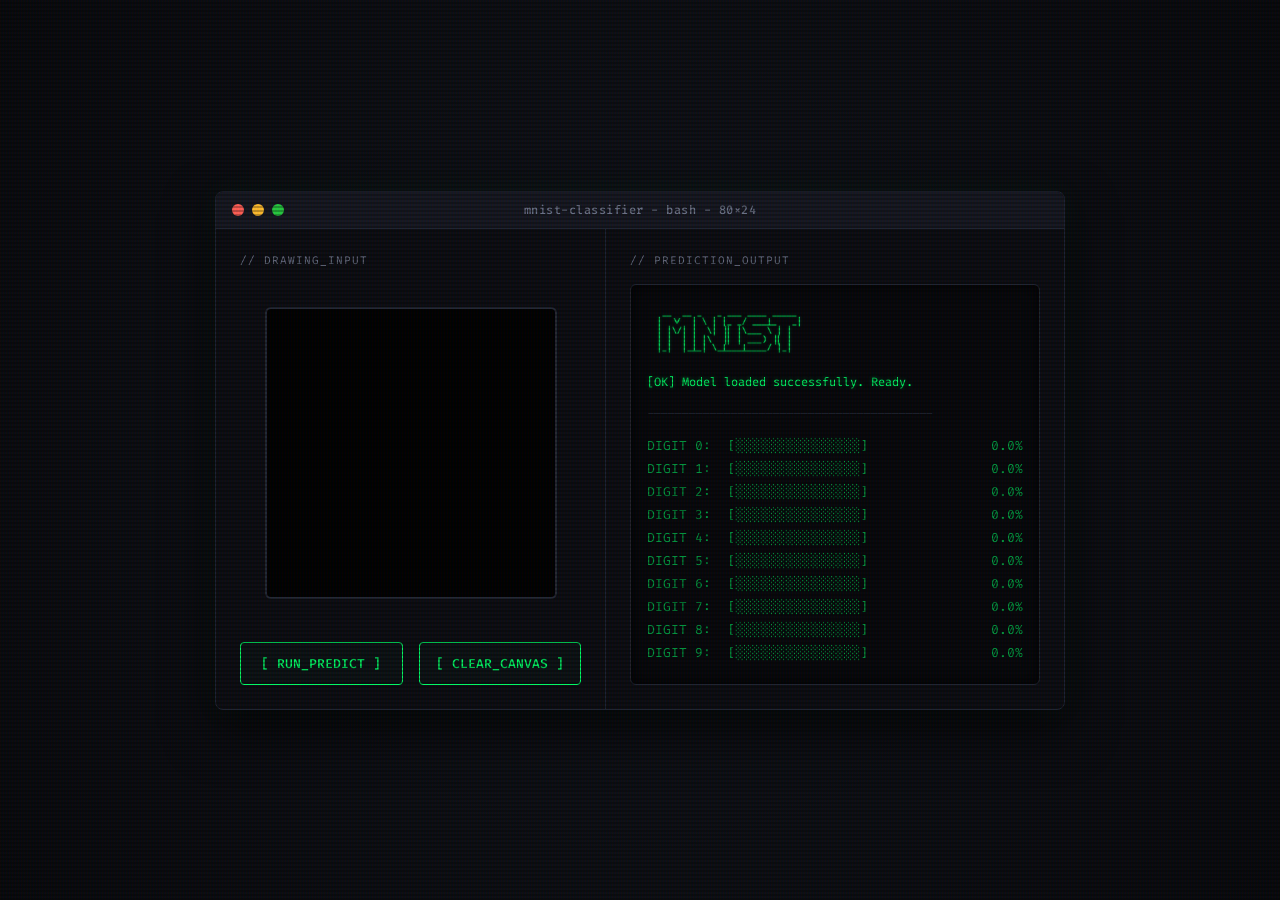
==== canvas/index.html @ 04cbb3df "init" ====
<!DOCTYPE html>
<html lang="en">
<head>
    <meta charset="UTF-8">
    <meta name="viewport" content="width=device-width, initial-scale=1.0">
    <title>MNIST Terminal Classifier</title>
    <link rel="stylesheet" href="styles.css">
</head>
<body>
    <div class="terminal-window">
        <!-- Terminal Header Bar -->
        <div class="terminal-header">
            <div class="terminal-dots">
                <span class="dot red"></span>
                <span class="dot yellow"></span>
                <span class="dot green"></span>
            </div>
            <div class="terminal-title">mnist-classifier - bash - 80×24</div>
        </div>
        
        <!-- Terminal Content -->
        <div class="terminal-content">
            <!-- Left Side: Drawing area -->
            <div class="left-panel">
                <div class="panel-header">// DRAWING_INPUT</div>
                <div class="canvas-wrapper">
                    <canvas id="draw" width="280" height="280"></canvas>
                </div>
                <div class="controls">
                    <button id="predict" class="btn">[ RUN_PREDICT ]</button>
                    <button id="clear" class="btn">[ CLEAR_CANVAS ]</button>
                </div>
            </div>
            
            <!-- Right Side: Predictions / Output -->
            <div class="right-panel">
                <div class="panel-header">// PREDICTION_OUTPUT</div>
                <div class="console-box">
                    <div class="ascii-art">
   __  __ _   _ ___ ____ _____ 
  |  \/  | \ | |_ _/ ___|_   _|
  | |\/| |  \| || |\___ \ | |  
  | |  | | |\  || | ___) || |  
  |_|  |_|_| \_|___|____/ |_|  
                    </div>
                    <div id="status-line" class="console-line text-dim">Initializing wasm environment...</div>
                    <div class="separator">-----------------------------------------</div>
                    
                    <div class="predictions-list" id="predictions-list">
                        <!-- Loaded dynamically by ui.js -->
                    </div>
                    
                    <div class="separator">-----------------------------------------</div>
                    <div class="most-confident" id="most-confident">
                        &gt; DETECTED: <span class="blink">_</span>
                    </div>
                </div>
            </div>
        </div>
    </div>

    <!-- Scripts -->
    <script src="./scripts/mlp.js"></script>
    <script src="./scripts/load_model.js"></script>
    <script src="./scripts/canvas.js"></script>
    <script src="./scripts/ui.js"></script>
</body>
</html>
---- canvas/styles.css ----
@import url('https://fonts.googleapis.com/css2?family=Fira+Code:wght@400;500;700&display=swap');

* {
    box-sizing: border-box;
    margin: 0;
    padding: 0;
}

body {
    background-color: #08090c;
    background-image: radial-gradient(circle at 50% 50%, #11141b 0%, #08090c 100%);
    color: #00ff66;
    font-family: 'Fira Code', monospace;
    height: 100vh;
    display: flex;
    justify-content: center;
    align-items: center;
    overflow: hidden;
}

/* Subtle Scanline CRT Effect */
body::after {
    content: " ";
    display: block;
    position: fixed;
    top: 0; left: 0; bottom: 0; right: 0;
    background: linear-gradient(rgba(18, 16, 16, 0) 50%, rgba(0, 0, 0, 0.25) 50%), linear-gradient(90deg, rgba(255, 0, 0, 0.06), rgba(0, 255, 0, 0.02), rgba(0, 0, 255, 0.06));
    aspect-ratio: auto;
    background-size: 100% 4px, 3px 100%;
    z-index: 99999;
    pointer-events: none;
}

/* Main Terminal Container */
.terminal-window {
    width: 850px;
    max-width: 95%;
    background-color: #0c0d12;
    border: 1px solid #1f2430;
    border-radius: 8px;
    box-shadow: 0 20px 50px rgba(0, 0, 0, 0.7), 0 0 30px rgba(0, 255, 102, 0.05);
    overflow: hidden;
    display: flex;
    flex-direction: column;
}

/* Window Header Bar */
.terminal-header {
    background-color: #161821;
    border-bottom: 1px solid #1f2430;
    padding: 12px 16px;
    display: flex;
    align-items: center;
    position: relative;
}

.terminal-dots {
    display: flex;
    gap: 8px;
}

.dot {
    width: 12px;
    height: 12px;
    border-radius: 50%;
    display: inline-block;
}

.dot.red { background-color: #ff5f56; }
.dot.yellow { background-color: #ffbd2e; }
.dot.green { background-color: #27c93f; }

.terminal-title {
    position: absolute;
    left: 50%;
    transform: translateX(-50%);
    color: #6c7387;
    font-size: 12px;
    font-weight: 500;
    letter-spacing: 0.5px;
}

/* Inner Layout */
.terminal-content {
    display: flex;
    flex-direction: row;
    height: 480px;
}

@media (max-width: 768px) {
    .terminal-content {
        flex-direction: column;
        height: auto;
        overflow-y: auto;
    }
    body {
        overflow: auto;
        padding: 20px 0;
    }
}

/* Left Panel: Drawing Canvas & Buttons */
.left-panel {
    flex: 1;
    border-right: 1px solid #1f2430;
    padding: 24px;
    display: flex;
    flex-direction: column;
    align-items: center;
    justify-content: space-between;
}

.panel-header {
    width: 100%;
    color: #6c7387;
    font-size: 11px;
    margin-bottom: 16px;
    text-transform: uppercase;
    letter-spacing: 1px;
}

.canvas-wrapper {
    position: relative;
    border: 2px solid #232834;
    border-radius: 6px;
    padding: 4px;
    background-color: #000;
    box-shadow: inset 0 0 10px rgba(0,0,0,0.8);
    transition: border-color 0.3s;
}

.canvas-wrapper:focus-within,
.canvas-wrapper:hover {
    border-color: #00ff66;
}

#draw {
    display: block;
    cursor: crosshair;
    image-rendering: pixelated;
}

.controls {
    display: flex;
    gap: 16px;
    width: 100%;
    margin-top: 20px;
}

/* Buttons style */
.btn {
    flex: 1;
    background: transparent;
    border: 1px solid #00ff66;
    color: #00ff66;
    font-family: 'Fira Code', monospace;
    font-size: 13px;
    font-weight: 500;
    padding: 12px;
    cursor: pointer;
    border-radius: 4px;
    background-color: rgba(0, 255, 102, 0.02);
    transition: all 0.2s ease;
}

.btn:hover {
    background-color: rgba(0, 255, 102, 0.1);
    box-shadow: 0 0 15px rgba(0, 255, 102, 0.3);
    transform: translateY(-1px);
}

.btn:active {
    transform: translateY(1px);
    box-shadow: 0 0 5px rgba(0, 255, 102, 0.2);
}

/* Right Panel: Terminal Output Display */
.right-panel {
    flex: 1.2;
    padding: 24px;
    display: flex;
    flex-direction: column;
}

.console-box {
    background-color: #07080b;
    border: 1px solid #1f2430;
    border-radius: 6px;
    flex: 1;
    padding: 16px;
    display: flex;
    flex-direction: column;
    overflow-y: auto;
    box-shadow: inset 0 0 15px rgba(0, 0, 0, 0.9);
}

.ascii-art {
    font-size: 8px;
    line-height: 1.1;
    white-space: pre;
    color: rgba(0, 255, 102, 0.75);
    margin-bottom: 12px;
    text-shadow: 0 0 3px rgba(0, 255, 102, 0.3);
    font-weight: bold;
}

.console-line {
    font-size: 12px;
    margin-bottom: 8px;
    word-break: break-all;
}

.text-dim { color: #526070; }
.text-success { color: #00ff66; text-shadow: 0 0 4px rgba(0, 255, 102, 0.4); }
.text-warning { color: #ffbd2e; text-shadow: 0 0 4px rgba(255, 189, 46, 0.4); }
.text-error { color: #ff5f56; text-shadow: 0 0 4px rgba(255, 95, 86, 0.4); }

.separator {
    color: #1f2430;
    font-size: 11px;
    margin: 8px 0;
    user-select: none;
}

/* Dynamic predictions classes */
.predictions-list {
    display: flex;
    flex-direction: column;
    gap: 6px;
    margin: 8px 0;
}

.pred-row {
    display: flex;
    font-size: 13px;
    align-items: center;
    color: rgba(0, 255, 102, 0.6);
    transition: color 0.2s, font-weight 0.2s;
}

.pred-row.highlight {
    color: #00ff66;
    font-weight: bold;
    text-shadow: 0 0 8px rgba(0, 255, 102, 0.5);
}

.pred-label {
    width: 80px;
    flex-shrink: 0;
}

.pred-bar {
    font-family: monospace;
    margin-right: 12px;
    letter-spacing: 0.5px;
    user-select: none;
}

.pred-pct {
    margin-left: auto;
    width: 60px;
    text-align: right;
}

/* Most Confident */
.most-confident {
    margin-top: auto;
    font-size: 16px;
    font-weight: bold;
    color: #00ff66;
    text-shadow: 0 0 10px rgba(0, 255, 102, 0.4);
    display: flex;
    align-items: center;
    padding-top: 10px;
    border-top: 1px dashed #1f2430;
}

.highlight-val {
    color: #08090c;
    background-color: #00ff66;
    padding: 1px 8px;
    border-radius: 3px;
    margin: 0 8px;
    box-shadow: 0 0 10px rgba(0, 255, 102, 0.5);
}

.pct-val {
    font-size: 13px;
    color: rgba(0, 255, 102, 0.8);
}

/* Cursor blink */
.blink {
    animation: blinker 1s linear infinite;
    font-weight: bold;
}

@keyframes blinker {
    50% { opacity: 0; }
}
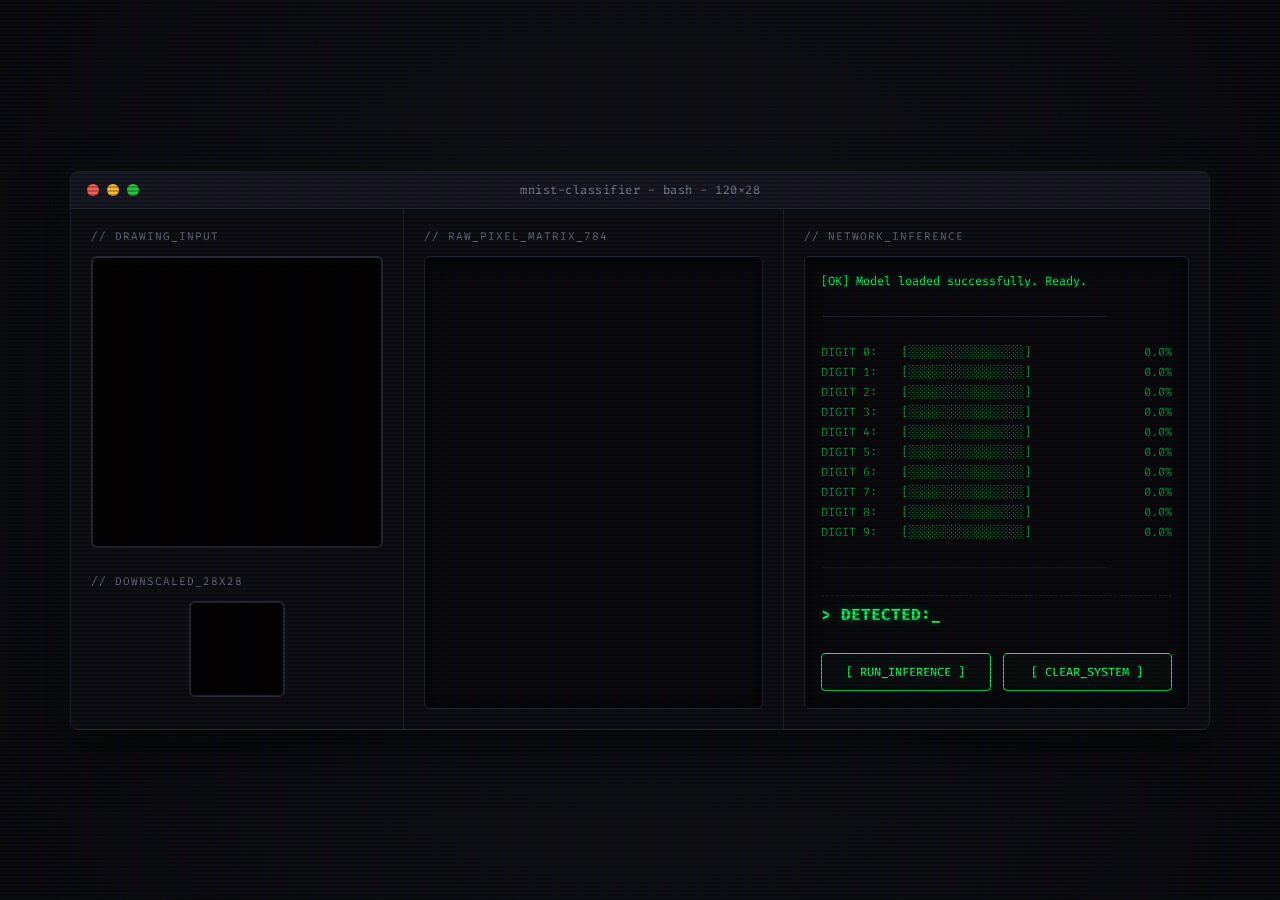
==== commit 83a35d9d: "fix: image scale down" ====
--- a/canvas/index.html
+++ b/canvas/index.html
@@ -15,34 +15,36 @@
                 <span class="dot yellow"></span>
                 <span class="dot green"></span>
             </div>
-            <div class="terminal-title">mnist-classifier - bash - 80×24</div>
+            <div class="terminal-title">mnist-classifier - bash - 120×28</div>
         </div>
         
         <!-- Terminal Content -->
         <div class="terminal-content">
-            <!-- Left Side: Drawing area -->
+            <!-- Panel 1: Input -->
             <div class="left-panel">
                 <div class="panel-header">// DRAWING_INPUT</div>
                 <div class="canvas-wrapper">
                     <canvas id="draw" width="280" height="280"></canvas>
                 </div>
-                <div class="controls">
-                    <button id="predict" class="btn">[ RUN_PREDICT ]</button>
-                    <button id="clear" class="btn">[ CLEAR_CANVAS ]</button>
+                
+                <div class="panel-header" style="margin-top: 18px;">// DOWNSCALED_28x28</div>
+                <div class="scaled-canvas-wrapper">
+                    <canvas id="scaled-canvas" width="28" height="28"></canvas>
                 </div>
             </div>
             
-            <!-- Right Side: Predictions / Output -->
+            <!-- Panel 2: ASCII Matrix representation -->
+            <div class="center-panel">
+                <div class="panel-header">// raw_pixel_matrix_784</div>
+                <div class="matrix-box">
+                    <pre id="ascii-matrix"></pre>
+                </div>
+            </div>
+            
+            <!-- Panel 3: Prediction Output -->
             <div class="right-panel">
-                <div class="panel-header">// PREDICTION_OUTPUT</div>
+                <div class="panel-header">// network_inference</div>
                 <div class="console-box">
-                    <div class="ascii-art">
-   __  __ _   _ ___ ____ _____ 
-  |  \/  | \ | |_ _/ ___|_   _|
-  | |\/| |  \| || |\___ \ | |  
-  | |  | | |\  || | ___) || |  
-  |_|  |_|_| \_|___|____/ |_|  
-                    </div>
                     <div id="status-line" class="console-line text-dim">Initializing wasm environment...</div>
                     <div class="separator">-----------------------------------------</div>
                     
@@ -53,6 +55,11 @@
                     <div class="separator">-----------------------------------------</div>
                     <div class="most-confident" id="most-confident">
                         &gt; DETECTED: <span class="blink">_</span>
+                    </div>
+                    
+                    <div class="controls">
+                        <button id="predict" class="btn">[ RUN_INFERENCE ]</button>
+                        <button id="clear" class="btn">[ CLEAR_SYSTEM ]</button>
                     </div>
                 </div>
             </div>
--- a/canvas/styles.css
+++ b/canvas/styles.css
@@ -33,8 +33,8 @@
 
 /* Main Terminal Container */
 .terminal-window {
-    width: 850px;
-    max-width: 95%;
+    width: 1140px;
+    max-width: 98%;
     background-color: #0c0d12;
     border: 1px solid #1f2430;
     border-radius: 8px;
@@ -84,10 +84,10 @@
 .terminal-content {
     display: flex;
     flex-direction: row;
-    height: 480px;
-}
-
-@media (max-width: 768px) {
+    height: 520px;
+}
+
+@media (max-width: 992px) {
     .terminal-content {
         flex-direction: column;
         height: auto;
@@ -99,24 +99,24 @@
     }
 }
 
-/* Left Panel: Drawing Canvas & Buttons */
-.left-panel {
-    flex: 1;
-    border-right: 1px solid #1f2430;
-    padding: 24px;
-    display: flex;
-    flex-direction: column;
-    align-items: center;
-    justify-content: space-between;
-}
-
+/* Common Panel Header */
 .panel-header {
     width: 100%;
     color: #6c7387;
     font-size: 11px;
-    margin-bottom: 16px;
+    margin-bottom: 12px;
     text-transform: uppercase;
     letter-spacing: 1px;
+}
+
+/* Left Panel: Input & Downscaled visual */
+.left-panel {
+    flex: 0 0 320px;
+    border-right: 1px solid #1f2430;
+    padding: 20px;
+    display: flex;
+    flex-direction: column;
+    align-items: center;
 }
 
 .canvas-wrapper {
@@ -127,9 +127,9 @@
     background-color: #000;
     box-shadow: inset 0 0 10px rgba(0,0,0,0.8);
     transition: border-color 0.3s;
-}
-
-.canvas-wrapper:focus-within,
+    margin-bottom: 8px;
+}
+
 .canvas-wrapper:hover {
     border-color: #00ff66;
 }
@@ -137,47 +137,66 @@
 #draw {
     display: block;
     cursor: crosshair;
+}
+
+.scaled-canvas-wrapper {
+    border: 2px solid #232834;
+    border-radius: 6px;
+    padding: 4px;
+    background-color: #000;
+    box-shadow: inset 0 0 10px rgba(0,0,0,0.8);
+    display: flex;
+    align-items: center;
+    justify-content: center;
+}
+
+#scaled-canvas {
+    width: 84px;
+    height: 84px;
+    display: block;
     image-rendering: pixelated;
-}
-
-.controls {
-    display: flex;
-    gap: 16px;
+    image-rendering: crisp-edges;
+}
+
+/* Center Panel: ASCII Array representation */
+.center-panel {
+    flex: 0 0 380px;
+    border-right: 1px solid #1f2430;
+    padding: 20px;
+    display: flex;
+    flex-direction: column;
+    align-items: center;
+}
+
+.matrix-box {
+    background-color: #07080b;
+    border: 1px solid #1f2430;
+    border-radius: 6px;
+    flex: 1;
     width: 100%;
-    margin-top: 20px;
-}
-
-/* Buttons style */
-.btn {
-    flex: 1;
-    background: transparent;
-    border: 1px solid #00ff66;
-    color: #00ff66;
+    padding: 12px 4px;
+    display: flex;
+    align-items: center;
+    justify-content: center;
+    box-shadow: inset 0 0 15px rgba(0, 0, 0, 0.9);
+}
+
+#ascii-matrix {
     font-family: 'Fira Code', monospace;
-    font-size: 13px;
-    font-weight: 500;
-    padding: 12px;
-    cursor: pointer;
-    border-radius: 4px;
-    background-color: rgba(0, 255, 102, 0.02);
-    transition: all 0.2s ease;
-}
-
-.btn:hover {
-    background-color: rgba(0, 255, 102, 0.1);
-    box-shadow: 0 0 15px rgba(0, 255, 102, 0.3);
-    transform: translateY(-1px);
-}
-
-.btn:active {
-    transform: translateY(1px);
-    box-shadow: 0 0 5px rgba(0, 255, 102, 0.2);
+    font-size: 8px;
+    line-height: 1.05;
+    color: #00ff66;
+    text-shadow: 0 0 3px rgba(0, 255, 102, 0.4);
+    margin: 0;
+    padding: 0;
+    word-spacing: -2px;
+    user-select: none;
 }
 
 /* Right Panel: Terminal Output Display */
 .right-panel {
-    flex: 1.2;
-    padding: 24px;
+    flex: 1;
+    padding: 20px;
     display: flex;
     flex-direction: column;
 }
@@ -190,23 +209,14 @@
     padding: 16px;
     display: flex;
     flex-direction: column;
-    overflow-y: auto;
+    justify-content: space-between;
+    overflow: hidden;
     box-shadow: inset 0 0 15px rgba(0, 0, 0, 0.9);
-}
-
-.ascii-art {
-    font-size: 8px;
-    line-height: 1.1;
-    white-space: pre;
-    color: rgba(0, 255, 102, 0.75);
-    margin-bottom: 12px;
-    text-shadow: 0 0 3px rgba(0, 255, 102, 0.3);
-    font-weight: bold;
 }
 
 .console-line {
     font-size: 12px;
-    margin-bottom: 8px;
+    margin-bottom: 4px;
     word-break: break-all;
 }
 
@@ -218,7 +228,7 @@
 .separator {
     color: #1f2430;
     font-size: 11px;
-    margin: 8px 0;
+    margin: 4px 0;
     user-select: none;
 }
 
@@ -226,13 +236,13 @@
 .predictions-list {
     display: flex;
     flex-direction: column;
-    gap: 6px;
-    margin: 8px 0;
+    gap: 4px;
+    margin: 4px 0;
 }
 
 .pred-row {
     display: flex;
-    font-size: 13px;
+    font-size: 12px;
     align-items: center;
     color: rgba(0, 255, 102, 0.6);
     transition: color 0.2s, font-weight 0.2s;
@@ -241,7 +251,7 @@
 .pred-row.highlight {
     color: #00ff66;
     font-weight: bold;
-    text-shadow: 0 0 8px rgba(0, 255, 102, 0.5);
+    text-shadow: 0 0 6px rgba(0, 255, 102, 0.5);
 }
 
 .pred-label {
@@ -264,15 +274,15 @@
 
 /* Most Confident */
 .most-confident {
-    margin-top: auto;
     font-size: 16px;
     font-weight: bold;
     color: #00ff66;
-    text-shadow: 0 0 10px rgba(0, 255, 102, 0.4);
-    display: flex;
-    align-items: center;
-    padding-top: 10px;
+    text-shadow: 0 0 8px rgba(0, 255, 102, 0.4);
+    display: flex;
+    align-items: center;
+    padding: 8px 0;
     border-top: 1px dashed #1f2430;
+    margin-top: 4px;
 }
 
 .highlight-val {
@@ -281,12 +291,46 @@
     padding: 1px 8px;
     border-radius: 3px;
     margin: 0 8px;
-    box-shadow: 0 0 10px rgba(0, 255, 102, 0.5);
+    box-shadow: 0 0 8px rgba(0, 255, 102, 0.5);
 }
 
 .pct-val {
     font-size: 13px;
     color: rgba(0, 255, 102, 0.8);
+}
+
+.controls {
+    display: flex;
+    gap: 12px;
+    width: 100%;
+    margin-top: 8px;
+}
+
+/* Buttons style */
+.btn {
+    flex: 1;
+    background: transparent;
+    border: 1px solid #00ff66;
+    color: #00ff66;
+    font-family: 'Fira Code', monospace;
+    font-size: 12px;
+    font-weight: 500;
+    padding: 10px;
+    cursor: pointer;
+    border-radius: 4px;
+    background-color: rgba(0, 255, 102, 0.02);
+    transition: all 0.2s ease;
+}
+
+.btn:hover {
+    background-color: rgba(0, 255, 102, 0.1);
+    box-shadow: 0 0 12px rgba(0, 255, 102, 0.3);
+    transform: translateY(-1px);
+}
+
+.btn:active {
+    transform: translateY(1px);
+    box-shadow: 0 0 4px rgba(0, 255, 102, 0.2);
 }
 
 /* Cursor blink */
